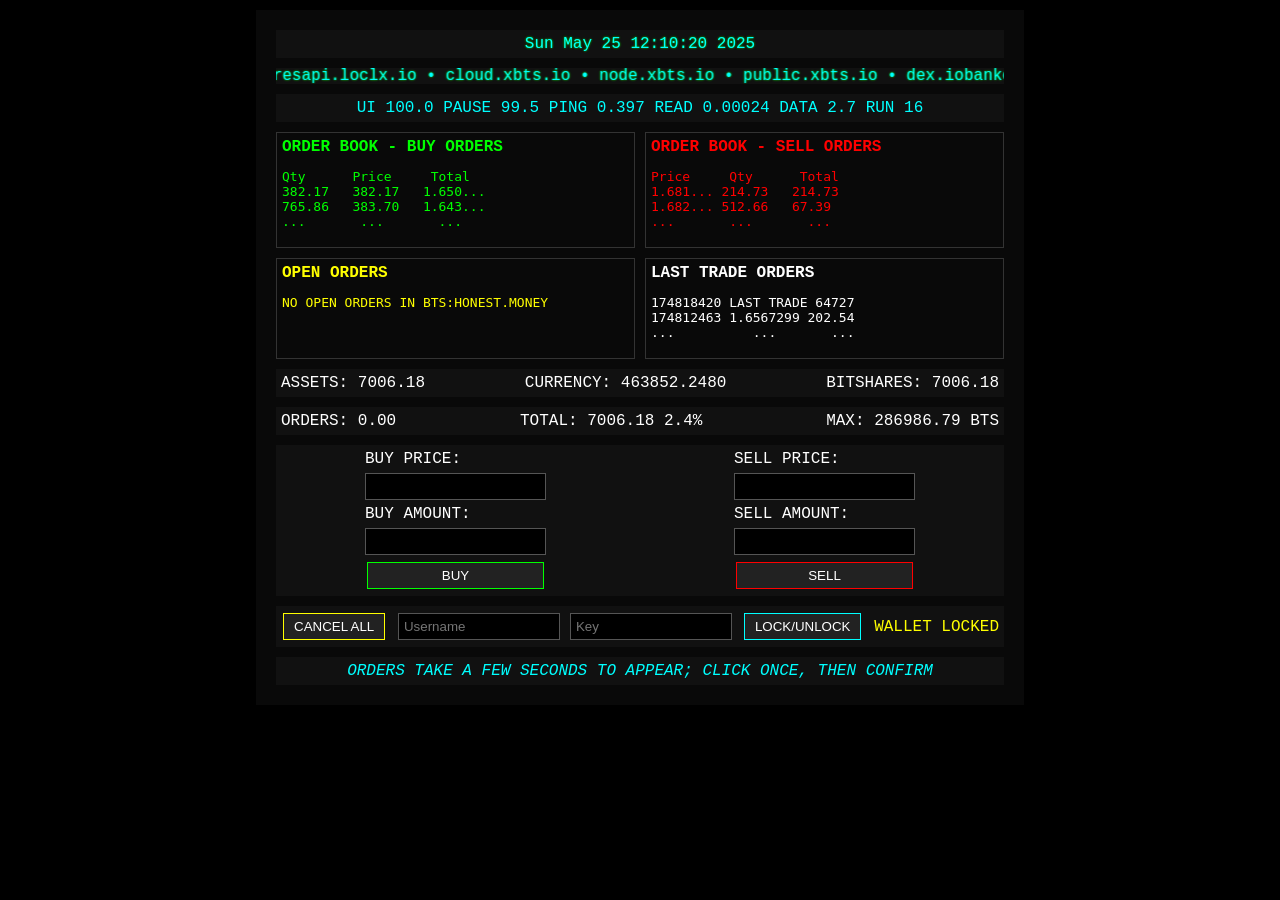
==== microDEX.html @ 270694e7 "Initial (static) version" ====
<!DOCTYPE html>
<html lang="en">
<head>
  <meta charset="UTF-8" />
  <meta name="viewport" content="width=device-width, initial-scale=1.0" />
  <title>microDEX Clone</title>
    <link href="main.css" rel="stylesheet" />
</head>
<body>
  <div class="container">
    <div class="header centered crt-effect">
      <span>Sun May 25 12:10:20 2025</span>
    </div>

    <div class="header centered crt-effect marquee">
      <div id="node-scroll"></div>
    </div>

    <div class="header centered">
      <span>UI 100.0 PAUSE 99.5 PING 0.397 READ 0.00024 DATA 2.7 RUN 16</span>
    </div>

    <div class="section">
      <div class="column green">
        <strong>ORDER BOOK - BUY ORDERS</strong>
        <pre>
Qty      Price     Total
382.17   382.17   1.650...
765.86   383.70   1.643...
...       ...       ...</pre>
      </div>
      <div class="column red">
        <strong>ORDER BOOK - SELL ORDERS</strong>
        <pre>
Price     Qty      Total
1.681... 214.73   214.73
1.682... 512.66   67.39
...       ...       ...</pre>
      </div>
    </div>

    <div class="dual-section">
      <div class="column yellow">
        <strong>OPEN ORDERS</strong>
        <pre>NO OPEN ORDERS IN BTS:HONEST.MONEY</pre>
      </div>

      <div class="column">
        <strong>LAST TRADE ORDERS</strong>
        <pre>
174818420 LAST TRADE 64727
174812463 1.6567299 202.54
...          ...       ...</pre>
      </div>
    </div>

    <div class="footer">
      <div>ASSETS: 7006.18</div>
      <div>CURRENCY: 463852.2480</div>
      <div>BITSHARES: 7006.18</div>
    </div>
    <div class="footer">
      <div>ORDERS: 0.00</div>
      <div>TOTAL: 7006.18 2.4%</div>
      <div>MAX: 286986.79 BTS</div>
    </div>

    <div class="order-form">
      <div class="order-box">
        <label>BUY PRICE:</label>
        <input type="text" />
        <label>BUY AMOUNT:</label>
        <input type="text" />
        <button class="button buy">BUY</button>
      </div>
      <div class="order-box">
        <label>SELL PRICE:</label>
        <input type="text" />
        <label>SELL AMOUNT:</label>
        <input type="text" />
        <button class="button sell">SELL</button>
      </div>
    </div>

    <div class="footer">
      <button class="button cancel">CANCEL ALL</button>
      <div class="lock-section">
        <input type="text" placeholder="Username" />
        <input type="password" placeholder="Key" />
        <button class="button login">LOCK/UNLOCK</button>
      </div>
      <span class="yellow">WALLET LOCKED</span>
    </div>

    <div class="header centered">
      <span><em>ORDERS TAKE A FEW SECONDS TO APPEAR; CLICK ONCE, THEN CONFIRM</em></span>
    </div>
  </div>
  <script src="main.js"></script>
</body>
</html>
---- main.css ----
body {
    background-color: black;
    color: white;
    font-family: 'Courier New', Courier, monospace;
    margin: 0;
    padding: 0;
}

.container {
    margin: 10px 20%;
    background-color: #090909;
    padding:20px;
    display: flex;
    flex-direction: column;
    gap: 10px;
}

.header,
.footer,
.order-form {
    display: flex;
    justify-content: space-between;
    align-items: center;
    padding: 5px;
    background-color: #111;
}

.header.centered {
    justify-content: center;
    color: cyan;
}

.section {
    display: flex;
    gap: 10px;
}

.column {
    flex: 1;
    border: 1px solid #333;
    overflow-y: auto;
    max-height: 300px;
    padding: 5px;
}

.green {
    color: lime;
}

.red {
    color: red;
}

.yellow {
    color: yellow;
}

.button {
    border: 1px solid #ccc;
    padding: 5px 10px;
    margin: 2px;
    background-color: #222;
    color: white;
    cursor: pointer;
}

.button.buy {
    border-color: lime;
}
.button.buy:hover {
    background-color: #005500;
}

.button.sell {
    border-color: red;
}
.button.sell:hover {
    background-color: #550000;
}

.button.login {
    border-color: cyan;
}
.button.login:hover {
    background-color: #005555;
}

.button.cancel {
    border-color: yellow;
}
.button.cancel:hover {
    background-color: #555500;
}

input {
    background-color: #000;
    color: white;
    border: 1px solid #555;
    padding: 5px;
}

.order-form {
    justify-content: space-around;
    flex-wrap: wrap;
    gap: 20px;
}

.order-box {
    display: flex;
    flex-direction: column;
    gap: 5px;
}

.lock-section {
    display: flex;
    align-items: center;
    gap: 10px;
}

.lock-section input {
    width: 150px;
}

.crt-effect {
    text-shadow: 0 0 2px #0f0;
}

.marquee {
    overflow: hidden;
    white-space: nowrap;
    box-sizing: border-box;
    height: 1em;
    position: relative;
}

#node-scroll {
    display: inline-block;
    white-space: nowrap;
    will-change: transform;
}

.dual-section {
    display: flex;
    gap: 10px;
}
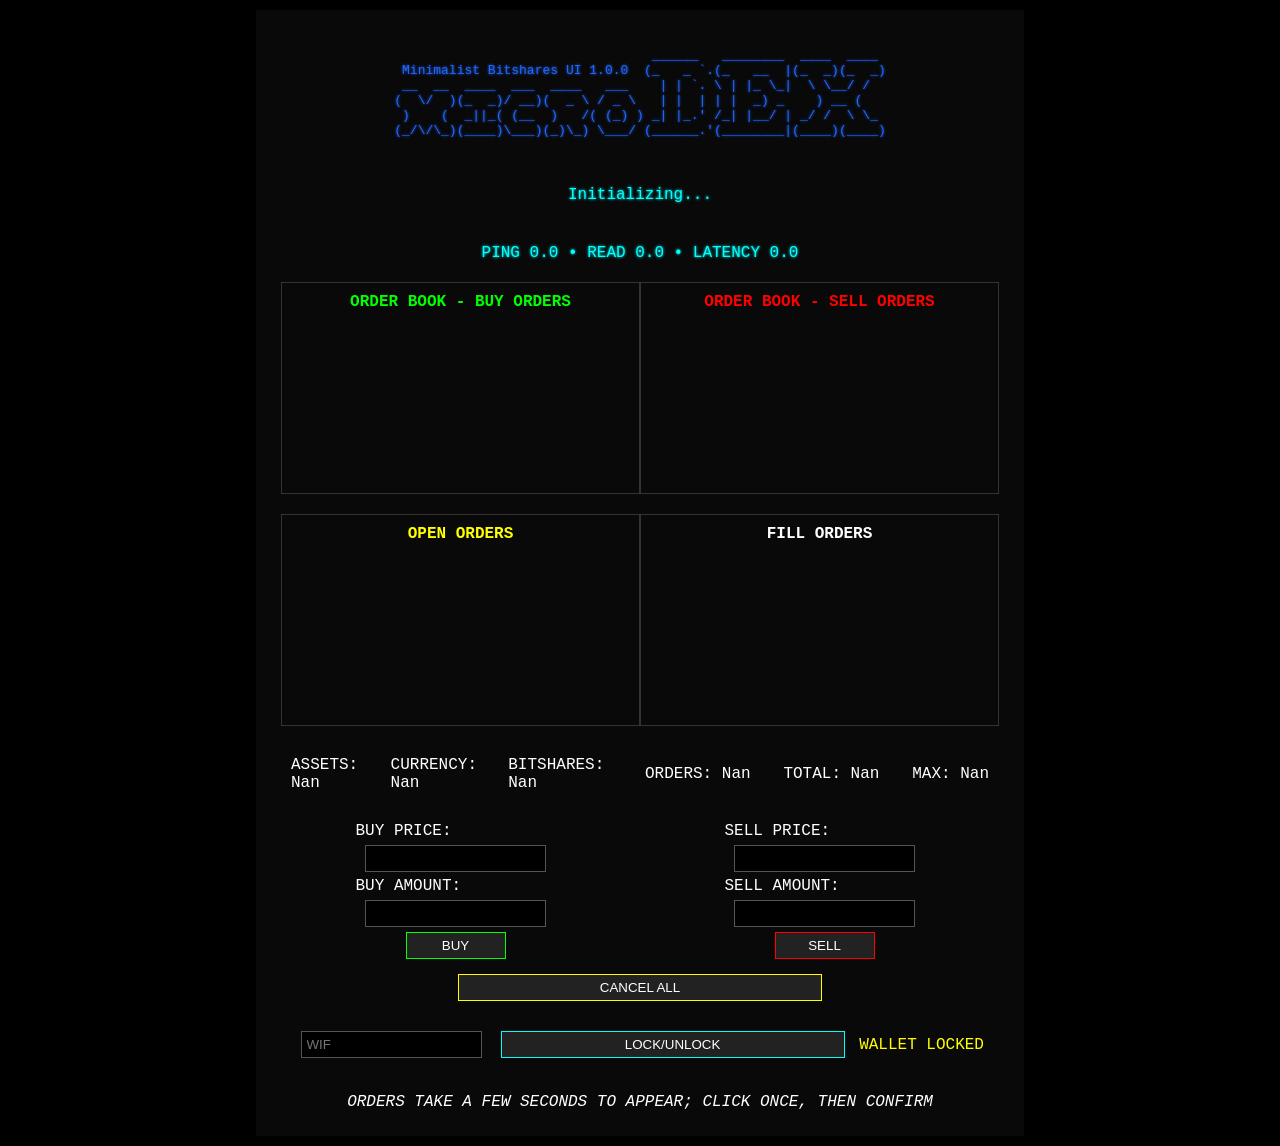
==== commit d9b34e76: "Works with python metaNODE server" ====
--- a/microDEX.html
+++ b/microDEX.html
@@ -1,101 +1,96 @@
 <!DOCTYPE html>
 <html lang="en">
+
 <head>
-  <meta charset="UTF-8" />
-  <meta name="viewport" content="width=device-width, initial-scale=1.0" />
-  <title>microDEX Clone</title>
+    <meta charset="UTF-8" />
+    <meta name="viewport" content="width=device-width, initial-scale=1.0" />
+    <title>microDEX - A Minimalist Bitshares UI</title>
     <link href="main.css" rel="stylesheet" />
+    <link href="buttons.css" rel="stylesheet" />
+    <script type="text/javascript" src="bitsharesjs.min.js"></script>
 </head>
+
 <body>
-  <div class="container">
-    <div class="header centered crt-effect">
-      <span>Sun May 25 12:10:20 2025</span>
+    <div class="container">
+        <pre class="blue header centered glow">
+                                 ______   ________  ____  ____ 
+ Minimalist Bitshares UI 1.0.0  (_   _ `.(_   __  |(_  _)(_  _)
+ __  __  ____  ___  ____   ___    | | `. \ | |_ \_|  \ \__/ /  
+(  \/  )(_  _)/ __)(  _ \ / _ \   | |  | | |  _) _    ) __ (   
+ )    (  _||_( (__  )   /( (_) ) _| |_.' /_| |__/ | _/ /  \ \_ 
+(_/\/\_)(____)\___)(_)\_) \___/ (______.'(________|(____)(____)
+
+</pre>
+        <div class="cyan header centered glow">
+            <span id="blocktime">Initializing...</span>
+        </div>
+        <div class="cyan header centered glow marquee">
+            <div id="node-scroll"></div>
+        </div>
+        <div class="cyan header centered glow">
+            <span id="latency">PING 0.0 • READ 0.0 • LATENCY 0.0</span>
+        </div>
+        <div class="section">
+            <div class="column green">
+                <strong class="centered header">ORDER BOOK - BUY ORDERS</strong>
+                <table id="buyOrders"></table>
+            </div>
+            <div class="column red">
+                <strong class="centered header">ORDER BOOK - SELL ORDERS</strong>
+                <table id="sellOrders"></table>
+            </div>
+        </div>
+        <div class="section">
+            <div class="column yellow">
+                <strong class="centered header">OPEN ORDERS</strong>
+                <table id="openOrders"></table>
+            </div>
+            <div class="column">
+                <strong class="centered header">FILL ORDERS</strong>
+                <table id="fillOrders"></table>
+            </div>
+        </div>
+        <div class="section" style="padding:10px">
+            <div class="footer">
+                <div>ASSETS: Nan</div>
+                <div>CURRENCY: Nan</div>
+                <div>BITSHARES: Nan</div>
+            </div>
+            <div class="footer">
+                <div>ORDERS: Nan</div>
+                <div>TOTAL: Nan</div>
+                <div>MAX: Nan</div>
+            </div>
+        </div>
+        <div class="order-form">
+            <div class="order-box">
+                <label>BUY PRICE:</label>
+                <input type="number" id="buy_price"/>
+                <label>BUY AMOUNT:</label>
+                <input type="number" id="buy_amt"/>
+                <button class="button buy" onclick="buy();">BUY</button>
+            </div>
+            <div class="order-box">
+                <label>SELL PRICE:</label>
+                <input type="number" id="sell_price"/>
+                <label>SELL AMOUNT:</label>
+                <input type="number" id="sell_amt"/>
+                <button class="button sell" onclick="sell();">SELL</button>
+            </div>
+        </div>
+        <button class="button cancel" style="width:50%; margin:auto" onclick="cancelAll();">CANCEL ALL</button></span>
+        <div class="footer lock-section">
+            <input type="password" id="wif_input" autocomplete="off" placeholder="WIF" />
+            <button class="button login" onclick="unlock()">LOCK/UNLOCK</button>
+            <span class="yellow" id="wallet-status">WALLET LOCKED</span>
+        </div>
+        <div class="header centered">
+            <span><em>ORDERS TAKE A FEW SECONDS TO APPEAR; CLICK ONCE, THEN CONFIRM</em></span>
+        </div>
     </div>
+    <script type="text/javascript" src="signing.js"></script>
+    <script type="text/javascript" src="callbacks.js"></script>
+    <script type="text/javascript" src="updater.js"></script>
+</body>
 
-    <div class="header centered crt-effect marquee">
-      <div id="node-scroll"></div>
-    </div>
-
-    <div class="header centered">
-      <span>UI 100.0 PAUSE 99.5 PING 0.397 READ 0.00024 DATA 2.7 RUN 16</span>
-    </div>
-
-    <div class="section">
-      <div class="column green">
-        <strong>ORDER BOOK - BUY ORDERS</strong>
-        <pre>
-Qty      Price     Total
-382.17   382.17   1.650...
-765.86   383.70   1.643...
-...       ...       ...</pre>
-      </div>
-      <div class="column red">
-        <strong>ORDER BOOK - SELL ORDERS</strong>
-        <pre>
-Price     Qty      Total
-1.681... 214.73   214.73
-1.682... 512.66   67.39
-...       ...       ...</pre>
-      </div>
-    </div>
-
-    <div class="dual-section">
-      <div class="column yellow">
-        <strong>OPEN ORDERS</strong>
-        <pre>NO OPEN ORDERS IN BTS:HONEST.MONEY</pre>
-      </div>
-
-      <div class="column">
-        <strong>LAST TRADE ORDERS</strong>
-        <pre>
-174818420 LAST TRADE 64727
-174812463 1.6567299 202.54
-...          ...       ...</pre>
-      </div>
-    </div>
-
-    <div class="footer">
-      <div>ASSETS: 7006.18</div>
-      <div>CURRENCY: 463852.2480</div>
-      <div>BITSHARES: 7006.18</div>
-    </div>
-    <div class="footer">
-      <div>ORDERS: 0.00</div>
-      <div>TOTAL: 7006.18 2.4%</div>
-      <div>MAX: 286986.79 BTS</div>
-    </div>
-
-    <div class="order-form">
-      <div class="order-box">
-        <label>BUY PRICE:</label>
-        <input type="text" />
-        <label>BUY AMOUNT:</label>
-        <input type="text" />
-        <button class="button buy">BUY</button>
-      </div>
-      <div class="order-box">
-        <label>SELL PRICE:</label>
-        <input type="text" />
-        <label>SELL AMOUNT:</label>
-        <input type="text" />
-        <button class="button sell">SELL</button>
-      </div>
-    </div>
-
-    <div class="footer">
-      <button class="button cancel">CANCEL ALL</button>
-      <div class="lock-section">
-        <input type="text" placeholder="Username" />
-        <input type="password" placeholder="Key" />
-        <button class="button login">LOCK/UNLOCK</button>
-      </div>
-      <span class="yellow">WALLET LOCKED</span>
-    </div>
-
-    <div class="header centered">
-      <span><em>ORDERS TAKE A FEW SECONDS TO APPEAR; CLICK ONCE, THEN CONFIRM</em></span>
-    </div>
-  </div>
-  <script src="main.js"></script>
-</body>
 </html>
--- a/main.css
+++ b/main.css
@@ -15,81 +15,78 @@
     gap: 10px;
 }
 
+
 .header,
 .footer,
+.section,
 .order-form {
+    flex:1;
     display: flex;
     justify-content: space-between;
     align-items: center;
     padding: 5px;
-    background-color: #111;
+}
+
+
+/* Media query to change flex direction to column on small screens */
+@media (max-width: 1000px) {
+    .footer {
+        flex-direction: column;
+    }
+    .section {
+        flex-direction: column;
+        width: 100%;
+        max-height: 400px;
+    }
+    .container{
+        margin: 10px 5%;
+    }
 }
 
 .header.centered {
     justify-content: center;
-    color: cyan;
-}
-
-.section {
-    display: flex;
-    gap: 10px;
 }
 
 .column {
     flex: 1;
     border: 1px solid #333;
     overflow-y: auto;
-    max-height: 300px;
+    height: 200px;
+    min-height: 200px;
     padding: 5px;
 }
 
+.hidden {
+    display: none;
+}
+
 .green {
-    color: lime;
+    color: lime !important;
 }
 
 .red {
-    color: red;
+    color: red !important;
 }
 
 .yellow {
-    color: yellow;
+    color: yellow !important;
+}
+
+.blue {
+    color: #2266ff !important;
+}
+.cyan {
+    color: cyan !important;
 }
 
 .button {
     border: 1px solid #ccc;
     padding: 5px 10px;
-    margin: 2px;
+    margin: auto;
+    width:50%;
     background-color: #222;
     color: white;
     cursor: pointer;
-}
-
-.button.buy {
-    border-color: lime;
-}
-.button.buy:hover {
-    background-color: #005500;
-}
-
-.button.sell {
-    border-color: red;
-}
-.button.sell:hover {
-    background-color: #550000;
-}
-
-.button.login {
-    border-color: cyan;
-}
-.button.login:hover {
-    background-color: #005555;
-}
-
-.button.cancel {
-    border-color: yellow;
-}
-.button.cancel:hover {
-    background-color: #555500;
 }
 
 input {
@@ -97,11 +94,14 @@
     color: white;
     border: 1px solid #555;
     padding: 5px;
+    margin:auto;
+    gap: 20px;
 }
 
 .order-form {
     justify-content: space-around;
     flex-wrap: wrap;
+    flex-direction: row;
     gap: 20px;
 }
 
@@ -109,37 +109,65 @@
     display: flex;
     flex-direction: column;
     gap: 5px;
+    width:200px
 }
 
 .lock-section {
     display: flex;
     align-items: center;
     gap: 10px;
+    padding:20px;
 }
 
-.lock-section input {
-    width: 150px;
-}
 
-.crt-effect {
-    text-shadow: 0 0 2px #0f0;
+.glow {
+    text-shadow: 0 0 3px;
 }
 
 .marquee {
     overflow: hidden;
     white-space: nowrap;
     box-sizing: border-box;
-    height: 1em;
+    height: 2em;
     position: relative;
 }
 
 #node-scroll {
     display: inline-block;
     white-space: nowrap;
-    will-change: transform;
+    will-change: transform !important;
 }
 
-.dual-section {
-    display: flex;
-    gap: 10px;
+
+table {
+    flex:1;
+    width: 100%;
+    table-layout: fixed;
+    border-collapse: collapse;
 }
+
+td {
+    text-align: center;
+    font-size: 0.85rem;
+}
+
+
+@keyframes error {
+    0%, 20%, 50%, 80% {
+        rotate: 0;
+    }
+    100% {
+        rotate: 0;
+        color: unset;
+    }
+    40% {
+        rotate: x -40deg;
+    }
+    60% {
+        rotate: x 40deg;
+    }
+}
+
+.animate-error {
+    animation: error 0.5s ease;
+}
--- a/buttons.css
+++ b/buttons.css
@@ -0,0 +1,39 @@
+.button.buy {
+    border-color: lime;
+}
+.button.buy:hover {
+    background-color: #005500;
+}
+.button.buy:active {
+    background-color: #009900;
+}
+
+.button.sell {
+    border-color: red;
+}
+.button.sell:hover {
+    background-color: #550000;
+}
+.button.sell:active {
+    background-color: #990000;
+}
+
+.button.login {
+    border-color: cyan;
+}
+.button.login:hover {
+    background-color: #005555;
+}
+.button.login:active {
+    background-color: #009999;
+}
+
+.button.cancel {
+    border-color: yellow;
+}
+.button.cancel:hover {
+    background-color: #555500;
+}
+.button.cancel:active {
+    background-color: #999900;
+}
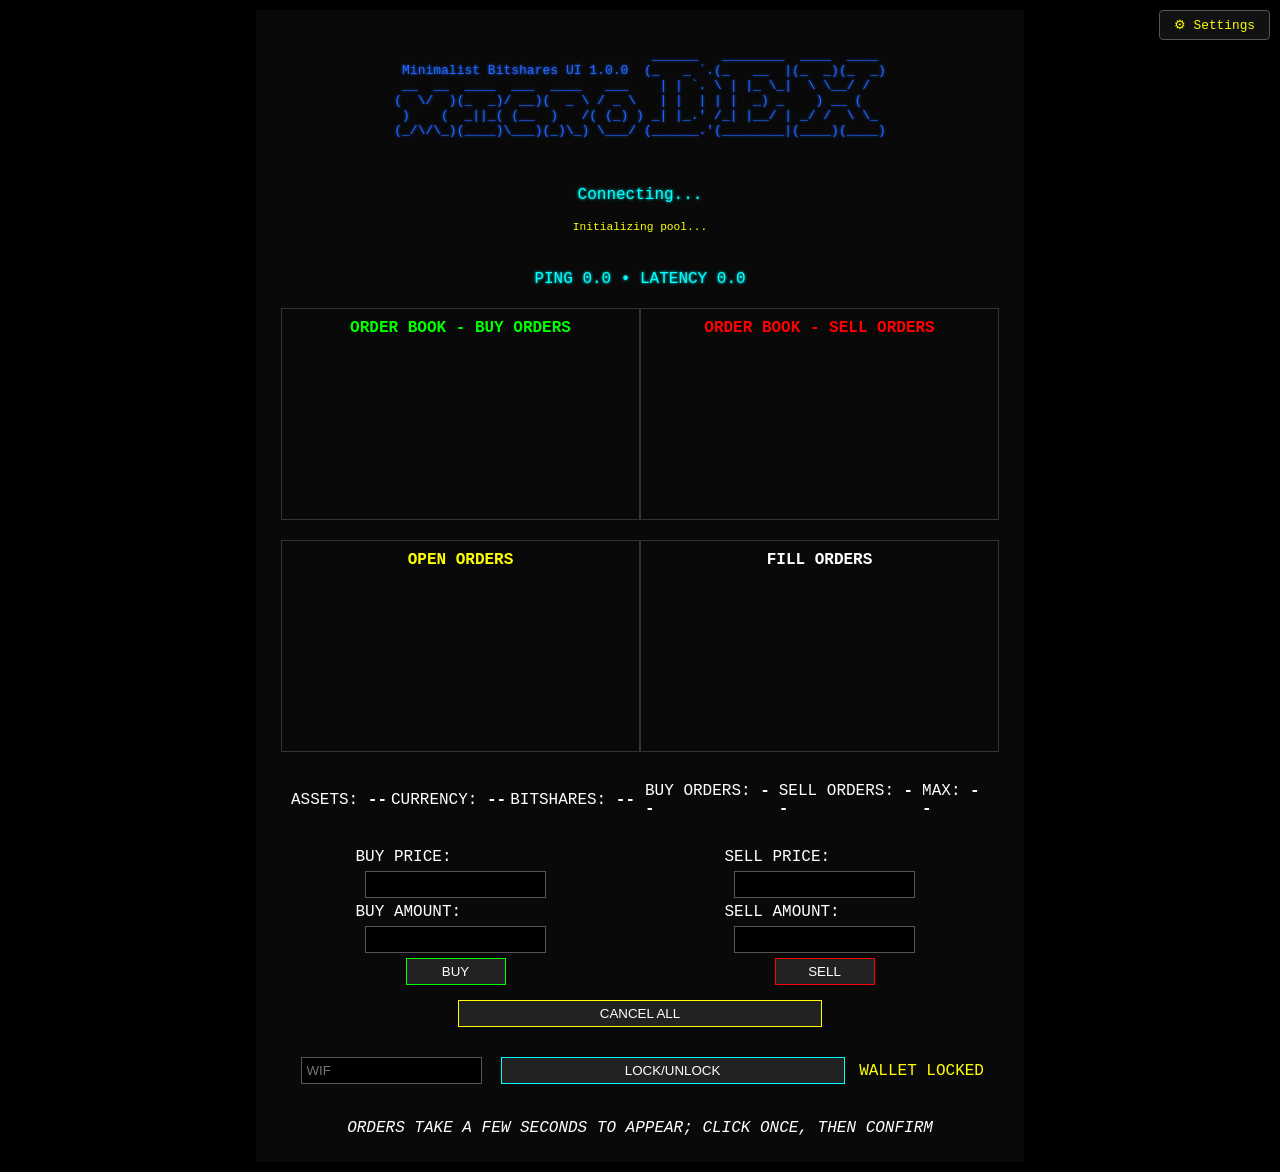
==== commit c697f0d1: "feat: add settings panel, pool status, balance spans, and graphene-rpc.js to HTML Co-authored-by: Qw" ====
--- a/microDEX.html
+++ b/microDEX.html
@@ -7,28 +7,134 @@
     <title>microDEX - A Minimalist Bitshares UI</title>
     <link href="main.css" rel="stylesheet" />
     <link href="buttons.css" rel="stylesheet" />
+    <style>
+        /* Settings button */
+        #settings-btn {
+            position: fixed;
+            top: 10px;
+            right: 10px;
+            z-index: 100;
+            background: #111;
+            border: 1px solid #555;
+            color: yellow;
+            padding: 6px 14px;
+            cursor: pointer;
+            font-family: 'Courier New', Courier, monospace;
+            font-size: 0.8rem;
+            border-radius: 4px;
+        }
+        #settings-btn.unconfigured {
+            animation: settings-glow 1.5s ease-in-out infinite;
+        }
+        #settings-btn.configured {
+            color: #666;
+            border-color: #333;
+            animation: none;
+        }
+        @keyframes settings-glow {
+            0%, 100% { box-shadow: 0 0 4px yellow, 0 0 8px rgba(255,255,0,0.3); }
+            50% { box-shadow: 0 0 14px yellow, 0 0 28px rgba(255,255,0,0.7); }
+        }
+
+        /* Settings panel */
+        #settings-panel {
+            display: none;
+            position: fixed;
+            top: 48px;
+            right: 10px;
+            z-index: 100;
+            background: #111;
+            border: 1px solid #555;
+            padding: 16px;
+            border-radius: 6px;
+            min-width: 280px;
+        }
+        #settings-panel.visible {
+            display: block;
+        }
+        #settings-panel label {
+            display: block;
+            margin-top: 10px;
+            margin-bottom: 2px;
+            font-size: 0.7rem;
+            color: #888;
+            text-transform: uppercase;
+        }
+        #settings-panel input {
+            width: 100%;
+            box-sizing: border-box;
+            background: #000;
+            color: white;
+            border: 1px solid #555;
+            padding: 6px;
+            font-family: 'Courier New', Courier, monospace;
+        }
+        #settings-panel .settings-actions {
+            display: flex;
+            gap: 8px;
+            margin-top: 16px;
+        }
+        #settings-panel .settings-actions button {
+            flex: 1;
+            padding: 6px;
+            font-size: 0.75rem;
+            font-family: 'Courier New', Courier, monospace;
+        }
+
+        /* Pool status */
+        #pool-status {
+            font-size: 0.7rem;
+            text-align: center;
+            padding: 2px;
+        }
+
+        /* Balance spans */
+        .footer div span {
+            font-weight: bold;
+        }
+    </style>
     <script type="text/javascript" src="bitsharesjs.min.js"></script>
+    <script type="text/javascript" src="graphene-rpc.js"></script>
 </head>
 
 <body>
+    <!-- Settings button (glows until user configures) -->
+    <button id="settings-btn" class="unconfigured" title="Trading Pair Settings">&#9881; Settings</button>
+
+    <!-- Settings panel -->
+    <div id="settings-panel">
+        <strong style="color:cyan;">Trading Pair</strong>
+        <label>Account</label>
+        <input type="text" id="cfg_account" placeholder="e.g. squidkid-deluxe256" />
+        <label>Currency</label>
+        <input type="text" id="cfg_currency" placeholder="e.g. HONEST.MONEY" />
+        <label>Asset</label>
+        <input type="text" id="cfg_asset" placeholder="e.g. BTS" />
+        <div class="settings-actions">
+            <button class="button buy" id="cfg_save">Save &amp; Connect</button>
+            <button class="button cancel" id="cfg_close">Close</button>
+        </div>
+    </div>
+
     <div class="container">
         <pre class="blue header centered glow">
-                                 ______   ________  ____  ____ 
+                                 ______   ________  ____  ____
  Minimalist Bitshares UI 1.0.0  (_   _ `.(_   __  |(_  _)(_  _)
- __  __  ____  ___  ____   ___    | | `. \ | |_ \_|  \ \__/ /  
-(  \/  )(_  _)/ __)(  _ \ / _ \   | |  | | |  _) _    ) __ (   
- )    (  _||_( (__  )   /( (_) ) _| |_.' /_| |__/ | _/ /  \ \_ 
+ __  __  ____  ___  ____   ___    | | `. \ | |_ \_|  \ \__/ /
+(  \/  )(_  _)/ __)(  _ \ / _ \   | |  | | |  _) _    ) __ (
+ )    (  _||_( (__  )   /( (_) ) _| |_.' /_| |__/ | _/ /  \ \_
 (_/\/\_)(____)\___)(_)\_) \___/ (______.'(________|(____)(____)
 
 </pre>
         <div class="cyan header centered glow">
-            <span id="blocktime">Initializing...</span>
-        </div>
+            <span id="blocktime">Connecting...</span>
+        </div>
+        <div id="pool-status" class="yellow">Initializing pool...</div>
         <div class="cyan header centered glow marquee">
             <div id="node-scroll"></div>
         </div>
         <div class="cyan header centered glow">
-            <span id="latency">PING 0.0 • READ 0.0 • LATENCY 0.0</span>
+            <span id="latency">PING 0.0 &bull; LATENCY 0.0</span>
         </div>
         <div class="section">
             <div class="column green">
@@ -52,14 +158,14 @@
         </div>
         <div class="section" style="padding:10px">
             <div class="footer">
-                <div>ASSETS: Nan</div>
-                <div>CURRENCY: Nan</div>
-                <div>BITSHARES: Nan</div>
+                <div>ASSETS: <span id="bal-assets">--</span></div>
+                <div>CURRENCY: <span id="bal-currency">--</span></div>
+                <div>BITSHARES: <span id="bal-bts">--</span></div>
             </div>
             <div class="footer">
-                <div>ORDERS: Nan</div>
-                <div>TOTAL: Nan</div>
-                <div>MAX: Nan</div>
+                <div>BUY ORDERS: <span id="bal-buy-orders">--</span></div>
+                <div>SELL ORDERS: <span id="bal-sell-orders">--</span></div>
+                <div>MAX: <span id="bal-max">--</span></div>
             </div>
         </div>
         <div class="order-form">
@@ -78,7 +184,7 @@
                 <button class="button sell" onclick="sell();">SELL</button>
             </div>
         </div>
-        <button class="button cancel" style="width:50%; margin:auto" onclick="cancelAll();">CANCEL ALL</button></span>
+        <button class="button cancel" style="width:50%; margin:auto" onclick="cancelAll();">CANCEL ALL</button>
         <div class="footer lock-section">
             <input type="password" id="wif_input" autocomplete="off" placeholder="WIF" />
             <button class="button login" onclick="unlock()">LOCK/UNLOCK</button>
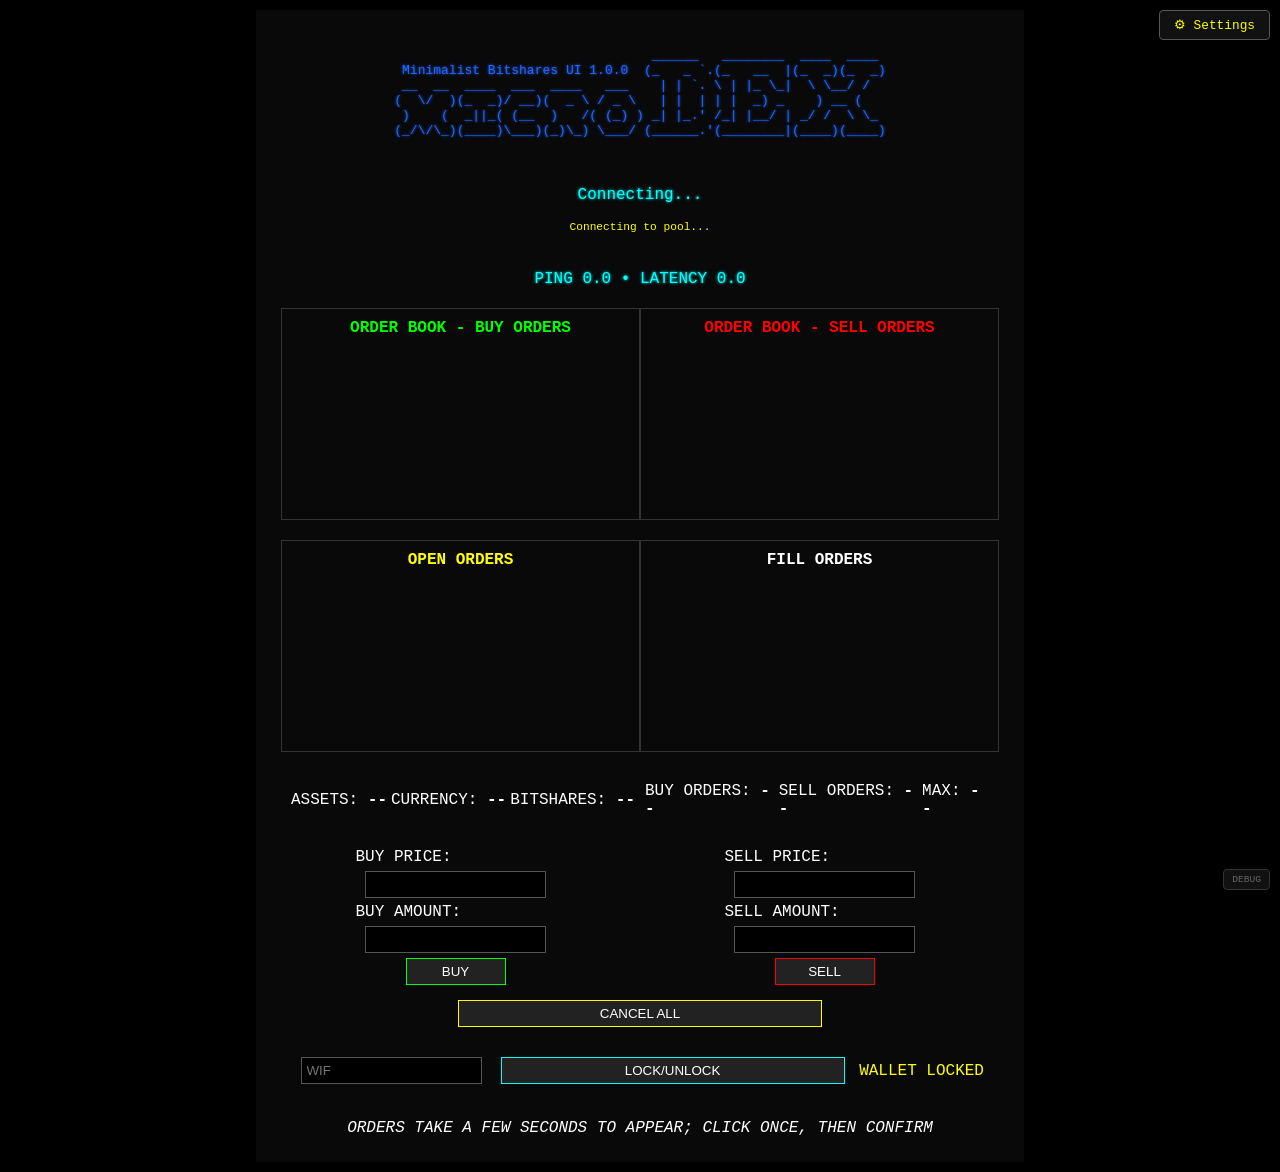
==== commit 497fa2f4: "debug: add diagnostic panel with per-RPC-call logging to trace data flow Co-authored-by: Qwen-Coder " ====
--- a/microDEX.html
+++ b/microDEX.html
@@ -87,6 +87,48 @@
             text-align: center;
             padding: 2px;
         }
+
+        /* Debug panel */
+        #debug-toggle {
+            position: fixed;
+            bottom: 10px;
+            right: 10px;
+            z-index: 100;
+            background: #111;
+            border: 1px solid #333;
+            color: #666;
+            padding: 4px 8px;
+            cursor: pointer;
+            font-size: 0.6rem;
+            font-family: 'Courier New', Courier, monospace;
+            border-radius: 4px;
+        }
+        #debug-panel {
+            display: none;
+            position: fixed;
+            bottom: 40px;
+            right: 10px;
+            z-index: 100;
+            background: #0a0a0a;
+            border: 1px solid #444;
+            padding: 12px;
+            border-radius: 6px;
+            width: 380px;
+            max-height: 300px;
+            overflow-y: auto;
+            font-size: 0.65rem;
+            color: #999;
+            font-family: 'Courier New', Courier, monospace;
+            white-space: pre-wrap;
+            word-break: break-all;
+        }
+        #debug-panel.visible {
+            display: block;
+        }
+        #debug-panel .ok { color: #2c2; }
+        #debug-panel .err { color: #c33; }
+        #debug-panel .warn { color: #cc2; }
+        #debug-panel .info { color: #29c; }
 
         /* Balance spans */
         .footer div span {
@@ -194,6 +236,10 @@
             <span><em>ORDERS TAKE A FEW SECONDS TO APPEAR; CLICK ONCE, THEN CONFIRM</em></span>
         </div>
     </div>
+
+    <!-- Debug panel -->
+    <button id="debug-toggle" title="Show diagnostic data">DEBUG</button>
+    <div id="debug-panel"></div>
     <script type="text/javascript" src="signing.js"></script>
     <script type="text/javascript" src="callbacks.js"></script>
     <script type="text/javascript" src="updater.js"></script>
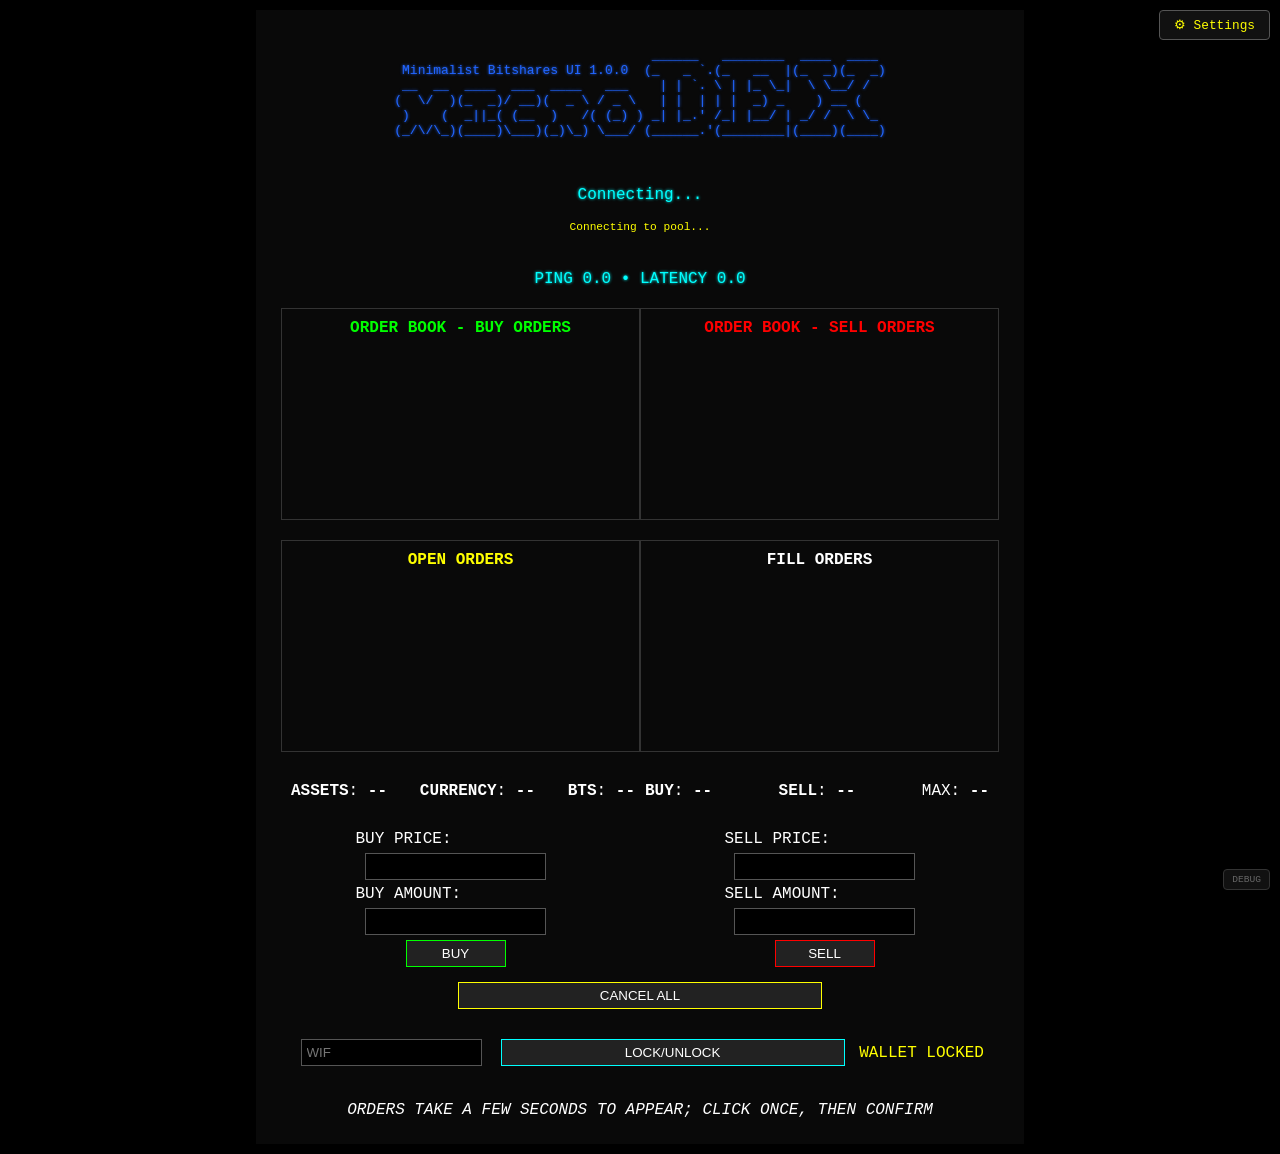
==== commit 35f6618b: "feat: make balance bar labels dynamic (show actual asset/currency names) Co-authored-by: Qwen-Coder " ====
--- a/microDEX.html
+++ b/microDEX.html
@@ -16,7 +16,7 @@
             z-index: 100;
             background: #111;
             border: 1px solid #555;
-            color: yellow;
+            color: #ddd;
             padding: 6px 14px;
             cursor: pointer;
             font-family: 'Courier New', Courier, monospace;
@@ -24,11 +24,12 @@
             border-radius: 4px;
         }
         #settings-btn.unconfigured {
+            color: yellow;
             animation: settings-glow 1.5s ease-in-out infinite;
         }
         #settings-btn.configured {
-            color: #666;
-            border-color: #333;
+            color: #ccc;
+            border-color: #666;
             animation: none;
         }
         @keyframes settings-glow {
@@ -200,13 +201,13 @@
         </div>
         <div class="section" style="padding:10px">
             <div class="footer">
-                <div>ASSETS: <span id="bal-assets">--</span></div>
-                <div>CURRENCY: <span id="bal-currency">--</span></div>
-                <div>BITSHARES: <span id="bal-bts">--</span></div>
+                <div><span id="lbl-assets">ASSETS</span>: <span id="bal-assets">--</span></div>
+                <div><span id="lbl-currency">CURRENCY</span>: <span id="bal-currency">--</span></div>
+                <div><span id="lbl-bts">BTS</span>: <span id="bal-bts">--</span></div>
             </div>
             <div class="footer">
-                <div>BUY ORDERS: <span id="bal-buy-orders">--</span></div>
-                <div>SELL ORDERS: <span id="bal-sell-orders">--</span></div>
+                <div><span id="lbl-buy">BUY</span>: <span id="bal-buy-orders">--</span></div>
+                <div><span id="lbl-sell">SELL</span>: <span id="bal-sell-orders">--</span></div>
                 <div>MAX: <span id="bal-max">--</span></div>
             </div>
         </div>
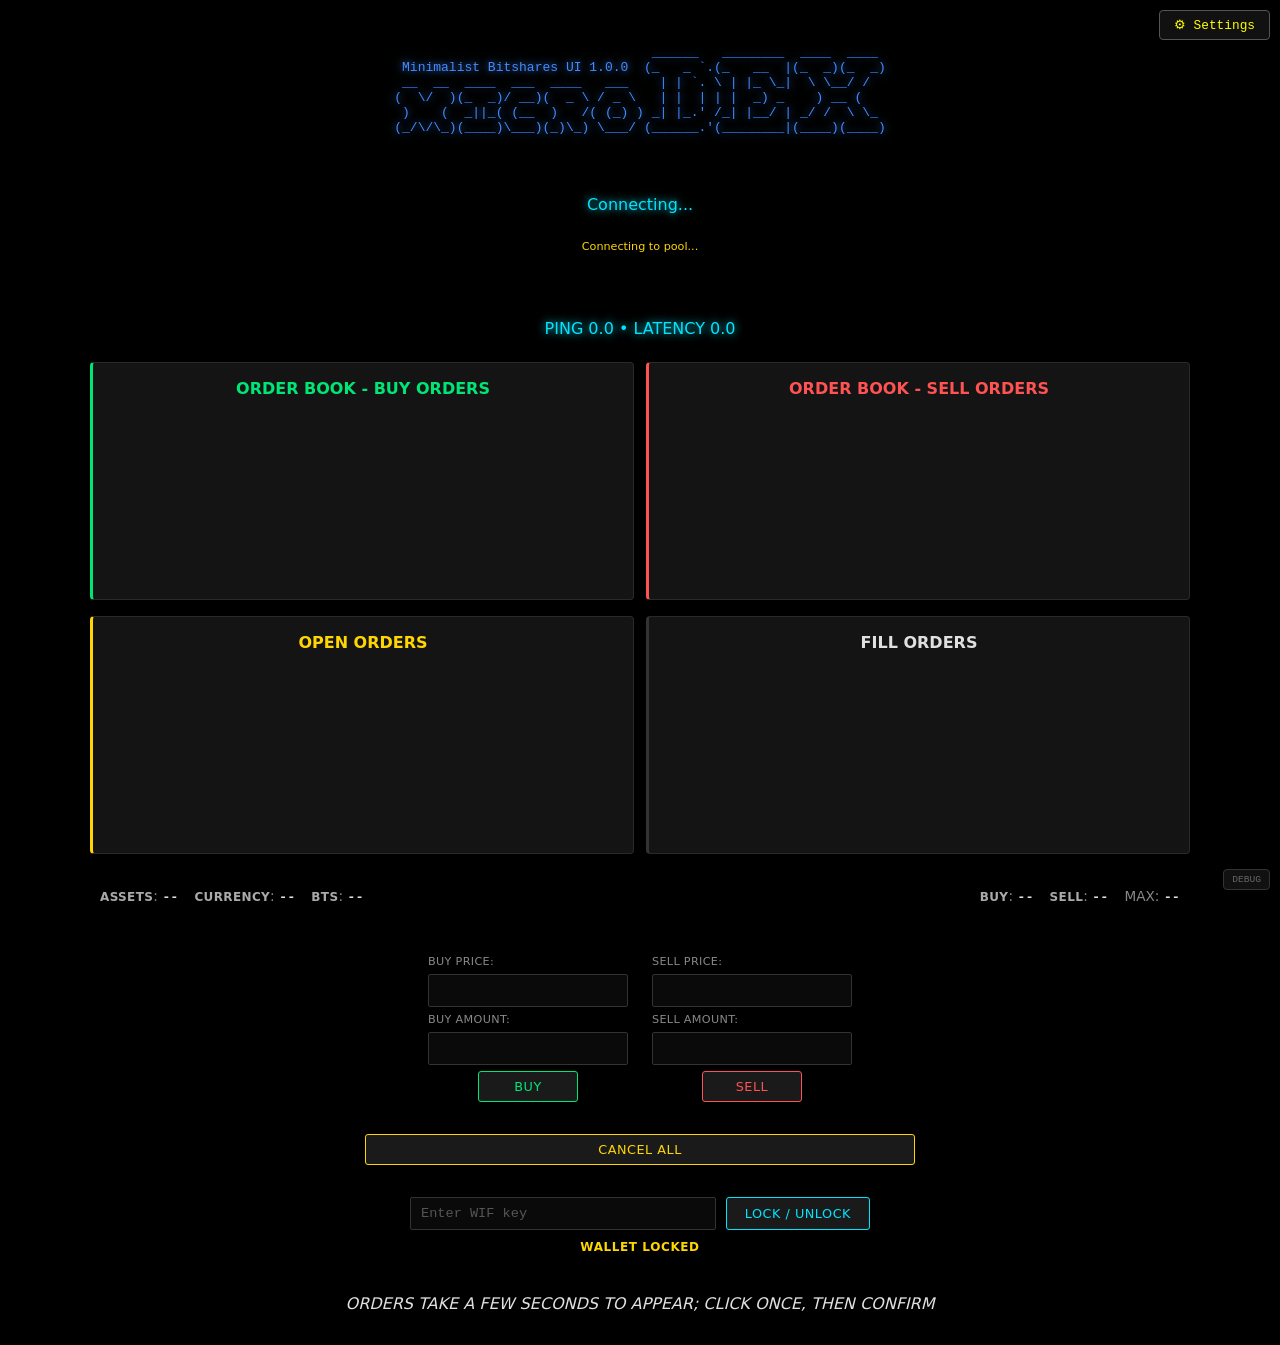
==== commit 31597d64: "style: align WIF input and wallet status to same centered width (max-width: 460px) Co-authored-by: Q" ====
--- a/microDEX.html
+++ b/microDEX.html
@@ -229,8 +229,10 @@
         </div>
         <button class="button cancel" style="width:50%; margin:auto" onclick="cancelAll();">CANCEL ALL</button>
         <div class="footer lock-section">
-            <input type="password" id="wif_input" autocomplete="off" placeholder="WIF" />
-            <button class="button login" onclick="unlock()">LOCK/UNLOCK</button>
+            <div class="lock-row">
+                <input type="password" id="wif_input" autocomplete="off" placeholder="Enter WIF key" />
+                <button class="button login" onclick="unlock()">LOCK / UNLOCK</button>
+            </div>
             <span class="yellow" id="wallet-status">WALLET LOCKED</span>
         </div>
         <div class="header centered">
--- a/main.css
+++ b/main.css
@@ -1,162 +1,286 @@
+/* ================================================================
+   microDEX — Redefined Dark UI
+   Three depth layers: body (#000) > container (#0d0d0d) > cards (#141414)
+   ================================================================ */
+
+/* --- Color tokens --- */
+:root {
+    --bg-body:      #000000;
+    --bg-container: #0d0d0d;
+    --bg-card:      #141414;
+    --bg-card-hover:#1a1a1a;
+    --bg-input:     #0a0a0a;
+
+    --text:         #e0e0e0;
+    --text-muted:   #888;
+    --text-header:  #aaa;
+
+    --green:  #00e676;
+    --red:    #ff5252;
+    --yellow: #ffd600;
+    --blue:   #448aff;
+    --cyan:   #00e5ff;
+
+    --border:       #2a2a2a;
+    --border-accent: #333;
+    --radius:       4px;
+    --radius-sm:    2px;
+}
+
 body {
-    background-color: black;
-    color: white;
-    font-family: 'Courier New', Courier, monospace;
+    background-color: var(--bg-body);
+    color: var(--text);
+    font-family: system-ui, -apple-system, 'Segoe UI', Roboto, sans-serif;
     margin: 0;
     padding: 0;
+    -webkit-font-smoothing: antialiased;
 }
 
 .container {
-    margin: 10px 20%;
-    background-color: #090909;
-    padding:20px;
+    max-width: 1100px;
+    margin: 0 auto;
+    padding: 24px 32px;
     display: flex;
     flex-direction: column;
-    gap: 10px;
-}
-
-
+    gap: 16px;
+    min-height: 100vh;
+}
+
+/* --- Shared sections --- */
 .header,
 .footer,
 .section,
 .order-form {
-    flex:1;
     display: flex;
     justify-content: space-between;
     align-items: center;
-    padding: 5px;
-}
-
-
-/* Media query to change flex direction to column on small screens */
+    padding: 0;
+}
+
+.header, .footer {
+    padding: 8px 0;
+}
+
+.header.centered {
+    justify-content: center;
+}
+
+.section {
+    gap: 12px;
+}
+
+/* --- Card containers (columns) --- */
+.column {
+    flex: 1;
+    background: var(--bg-card);
+    border: 1px solid var(--border);
+    border-radius: var(--radius);
+    overflow-y: auto;
+    overflow-x: hidden;
+    height: 220px;
+    min-height: 160px;
+    padding: 8px 10px;
+    transition: background 0.2s ease;
+    scrollbar-width: thin;
+    scrollbar-color: #333 transparent;
+}
+.column::-webkit-scrollbar { width: 6px; }
+.column::-webkit-scrollbar-track { background: transparent; }
+.column::-webkit-scrollbar-thumb { background: #333; border-radius: 3px; }
+
+.column.green  { border-left: 3px solid var(--green); }
+.column.red    { border-left: 3px solid var(--red); }
+.column.yellow { border-left: 3px solid var(--yellow); }
+.column        { border-left: 3px solid var(--border-accent); }
+
+/* --- Colors (vivid but tuned) --- */
+.green  { color: var(--green) !important; }
+.red    { color: var(--red) !important; }
+.yellow { color: var(--yellow) !important; }
+.blue   { color: var(--blue) !important; }
+.cyan   { color: var(--cyan) !important; }
+
+/* --- Glow effect --- */
+.glow {
+    text-shadow: 0 0 8px currentColor;
+}
+
+/* --- Table polish --- */
+table {
+    width: 100%;
+    table-layout: fixed;
+    border-collapse: collapse;
+}
+td {
+    text-align: center;
+    font-family: 'JetBrains Mono', 'Fira Code', 'Courier New', monospace;
+    font-size: 0.78rem;
+    font-variant-numeric: tabular-nums;
+    padding: 3px 2px;
+    white-space: nowrap;
+}
+tr:hover td {
+    background: var(--bg-card-hover);
+}
+tr:first-child td {
+    color: var(--text-header);
+    font-weight: 600;
+    font-family: system-ui, sans-serif;
+    font-size: 0.7rem;
+    text-transform: uppercase;
+    letter-spacing: 0.04em;
+    border-bottom: 1px solid var(--border);
+    padding-bottom: 5px;
+    margin-bottom: 5px;
+}
+
+/* --- Footer / Balance bar --- */
+.footer {
+    gap: 16px;
+    font-size: 0.85rem;
+    color: var(--text-muted);
+}
+.footer div {
+    white-space: nowrap;
+}
+.footer div span[id^="lbl-"] {
+    color: var(--text-header);
+    font-weight: 600;
+    font-size: 0.75rem;
+    text-transform: uppercase;
+    letter-spacing: 0.03em;
+}
+.footer div span[id^="bal-"] {
+    color: var(--text);
+    font-family: 'JetBrains Mono', 'Fira Code', 'Courier New', monospace;
+    font-variant-numeric: tabular-nums;
+}
+
+/* --- Order form --- */
+.order-form {
+    justify-content: center;
+    flex-wrap: wrap;
+    gap: 24px;
+    padding: 16px 0;
+}
+.order-box {
+    display: flex;
+    flex-direction: column;
+    gap: 6px;
+    width: 200px;
+}
+.order-box label {
+    font-size: 0.7rem;
+    color: var(--text-muted);
+    text-transform: uppercase;
+    letter-spacing: 0.03em;
+}
+
+/* --- Inputs --- */
+input {
+    background: var(--bg-input);
+    color: var(--text);
+    border: 1px solid var(--border-accent);
+    border-radius: var(--radius-sm);
+    padding: 8px 10px;
+    font-family: 'JetBrains Mono', 'Fira Code', 'Courier New', monospace;
+    font-size: 0.85rem;
+    transition: border-color 0.2s ease, box-shadow 0.2s ease;
+    outline: none;
+}
+input:focus {
+    border-color: var(--cyan);
+    box-shadow: 0 0 0 2px rgba(0, 229, 255, 0.15);
+}
+input::placeholder {
+    color: #555;
+}
+
+/* --- Lock section --- */
+.lock-section {
+    display: flex;
+    flex-direction: column;
+    align-items: center;
+    gap: 10px;
+    padding: 16px 0;
+}
+.lock-section .lock-row {
+    display: flex;
+    align-items: center;
+    gap: 10px;
+    width: 100%;
+    max-width: 460px;
+}
+.lock-section .lock-row input {
+    flex: 1;
+    min-width: 0;
+}
+.lock-section .lock-row .button {
+    width: auto;
+    margin: 0;
+    padding: 8px 18px;
+    white-space: nowrap;
+}
+#wallet-status {
+    font-size: 0.75rem;
+    font-weight: 600;
+    text-transform: uppercase;
+    letter-spacing: 0.05em;
+    text-align: center;
+    width: 100%;
+    max-width: 460px;
+    display: block;
+}
+
+/* --- Marquee --- */
+.marquee {
+    overflow: hidden;
+    white-space: nowrap;
+    box-sizing: border-box;
+    height: 1.5em;
+    position: relative;
+    mask-image:
+        linear-gradient(to right,
+            transparent 0%,
+            black 8%,
+            black 92%,
+            transparent 100%
+        );
+    -webkit-mask-image:
+        linear-gradient(to right,
+            transparent 0%,
+            black 8%,
+            black 92%,
+            transparent 100%
+        );
+}
+#node-scroll {
+    display: inline-block;
+    white-space: nowrap;
+    will-change: transform !important;
+    color: var(--cyan);
+    font-size: 0.75rem;
+}
+
+/* --- Responsive --- */
 @media (max-width: 1000px) {
     .footer {
         flex-direction: column;
+        gap: 6px;
     }
     .section {
         flex-direction: column;
         width: 100%;
-        max-height: 400px;
-    }
-    .container{
-        margin: 10px 5%;
-    }
-}
-
-.header.centered {
-    justify-content: center;
-}
-
-.column {
-    flex: 1;
-    border: 1px solid #333;
-    overflow-y: auto;
-    height: 200px;
-    min-height: 200px;
-    padding: 5px;
-}
-
-.hidden {
-    display: none;
-}
-
-.green {
-    color: lime !important;
-}
-
-.red {
-    color: red !important;
-}
-
-.yellow {
-    color: yellow !important;
-}
-
-.blue {
-    color: #2266ff !important;
-}
-.cyan {
-    color: cyan !important;
-}
-
-.button {
-    border: 1px solid #ccc;
-    padding: 5px 10px;
-    margin: auto;
-    width:50%;
-    background-color: #222;
-    color: white;
-    cursor: pointer;
-}
-
-input {
-    background-color: #000;
-    color: white;
-    border: 1px solid #555;
-    padding: 5px;
-    margin:auto;
-    gap: 20px;
-}
-
-.order-form {
-    justify-content: space-around;
-    flex-wrap: wrap;
-    flex-direction: row;
-    gap: 20px;
-}
-
-.order-box {
-    display: flex;
-    flex-direction: column;
-    gap: 5px;
-    width:200px
-}
-
-.lock-section {
-    display: flex;
-    align-items: center;
-    gap: 10px;
-    padding:20px;
-}
-
-
-.glow {
-    text-shadow: 0 0 3px;
-}
-
-.marquee {
-    overflow: hidden;
-    white-space: nowrap;
-    box-sizing: border-box;
-    height: 2em;
-    position: relative;
-}
-
-#node-scroll {
-    display: inline-block;
-    white-space: nowrap;
-    will-change: transform !important;
-}
-
-
-table {
-    flex:1;
-    width: 100%;
-    table-layout: fixed;
-    border-collapse: collapse;
-}
-
-td {
-    text-align: center;
-    font-size: 0.85rem;
-}
-
-
+        max-height: 360px;
+    }
+    .container {
+        padding: 16px;
+    }
+}
+
+/* --- Error animation --- */
 @keyframes error {
-    0%, 20%, 50%, 80% {
-        rotate: 0;
-    }
-    100% {
+    0%, 20%, 50%, 80%, 100% {
         rotate: 0;
         color: unset;
     }
@@ -167,7 +291,6 @@
         rotate: x 40deg;
     }
 }
-
 .animate-error {
     animation: error 0.5s ease;
 }
--- a/buttons.css
+++ b/buttons.css
@@ -1,39 +1,77 @@
+/* ================================================================
+   microDEX — Button styles
+   Vivid borders with smooth transitions
+   ================================================================ */
+
+.button {
+    border: 1px solid;
+    padding: 7px 14px;
+    margin: auto;
+    width: 50%;
+    background-color: #1a1a1a;
+    color: #e0e0e0;
+    cursor: pointer;
+    font-family: system-ui, sans-serif;
+    font-size: 0.8rem;
+    font-weight: 500;
+    text-transform: uppercase;
+    letter-spacing: 0.04em;
+    border-radius: 3px;
+    transition: all 0.15s ease;
+}
+
 .button.buy {
-    border-color: lime;
+    border-color: #00e676;
+    color: #00e676;
 }
 .button.buy:hover {
-    background-color: #005500;
+    background-color: #00e676;
+    color: #000;
+    box-shadow: 0 0 12px rgba(0, 230, 118, 0.3);
 }
 .button.buy:active {
-    background-color: #009900;
+    background-color: #00c853;
+    box-shadow: inset 0 0 8px rgba(0, 0, 0, 0.3);
 }
 
 .button.sell {
-    border-color: red;
+    border-color: #ff5252;
+    color: #ff5252;
 }
 .button.sell:hover {
-    background-color: #550000;
+    background-color: #ff5252;
+    color: #000;
+    box-shadow: 0 0 12px rgba(255, 82, 82, 0.3);
 }
 .button.sell:active {
-    background-color: #990000;
+    background-color: #d32f2f;
+    box-shadow: inset 0 0 8px rgba(0, 0, 0, 0.3);
 }
 
 .button.login {
-    border-color: cyan;
+    border-color: #00e5ff;
+    color: #00e5ff;
 }
 .button.login:hover {
-    background-color: #005555;
+    background-color: #00e5ff;
+    color: #000;
+    box-shadow: 0 0 12px rgba(0, 229, 255, 0.3);
 }
 .button.login:active {
-    background-color: #009999;
+    background-color: #00b8d4;
+    box-shadow: inset 0 0 8px rgba(0, 0, 0, 0.3);
 }
 
 .button.cancel {
-    border-color: yellow;
+    border-color: #ffd600;
+    color: #ffd600;
 }
 .button.cancel:hover {
-    background-color: #555500;
+    background-color: #ffd600;
+    color: #000;
+    box-shadow: 0 0 12px rgba(255, 214, 0, 0.3);
 }
 .button.cancel:active {
-    background-color: #999900;
+    background-color: #f9a825;
+    box-shadow: inset 0 0 8px rgba(0, 0, 0, 0.3);
 }
